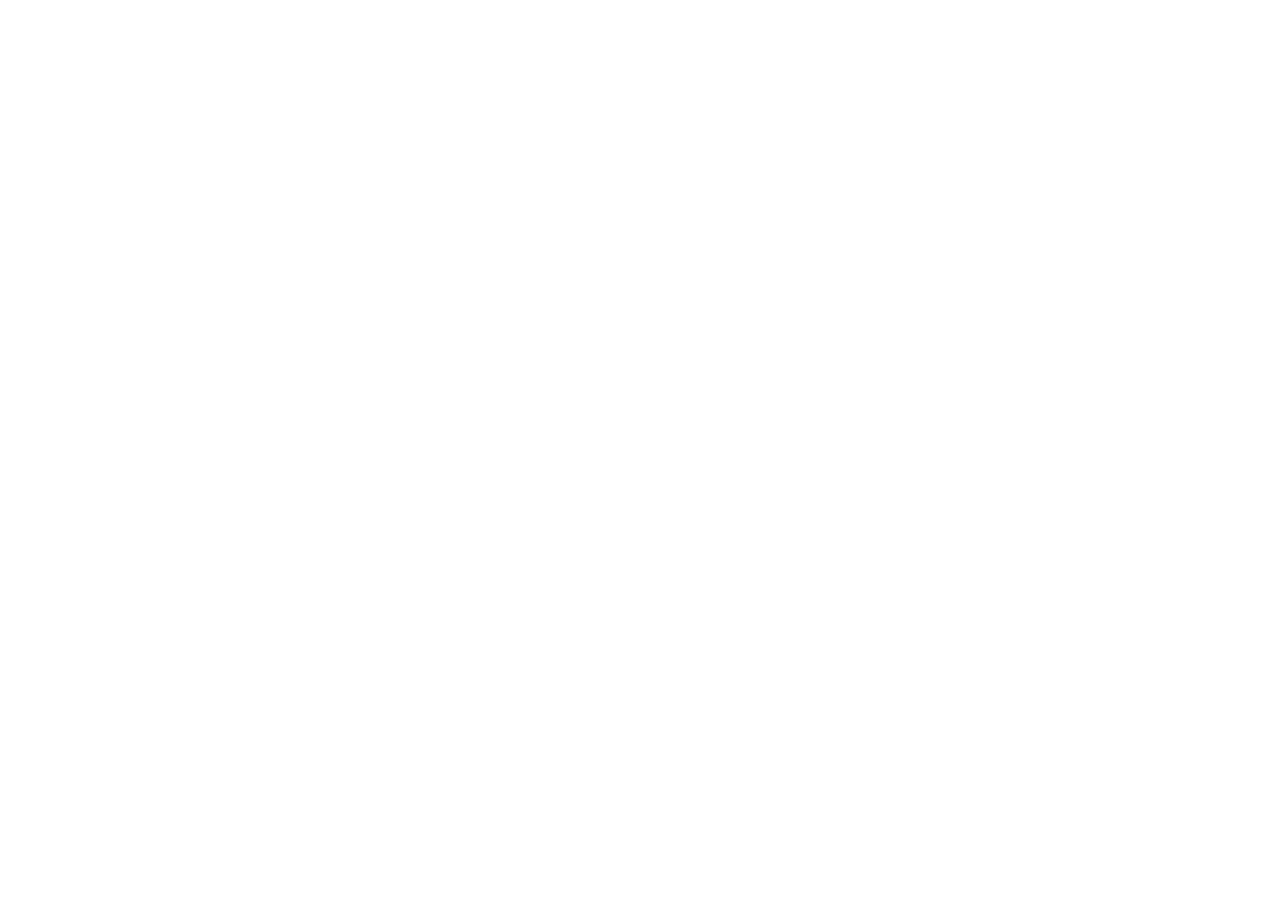
==== index.html @ 517ce28c "criei o index.html" ====
<!DOCTYPE html>
<html lang="pt-br">
<head>
    <meta charset="UTF-8">
    <meta name="viewport" content="width=device-width, initial-scale=1.0">
    <title>Projeto Redes Sociais</title>
    <link rel="shortcut icon" href="favicon.ico" type="image/x-icon">
</head>
<body>
    
</body>
</html>
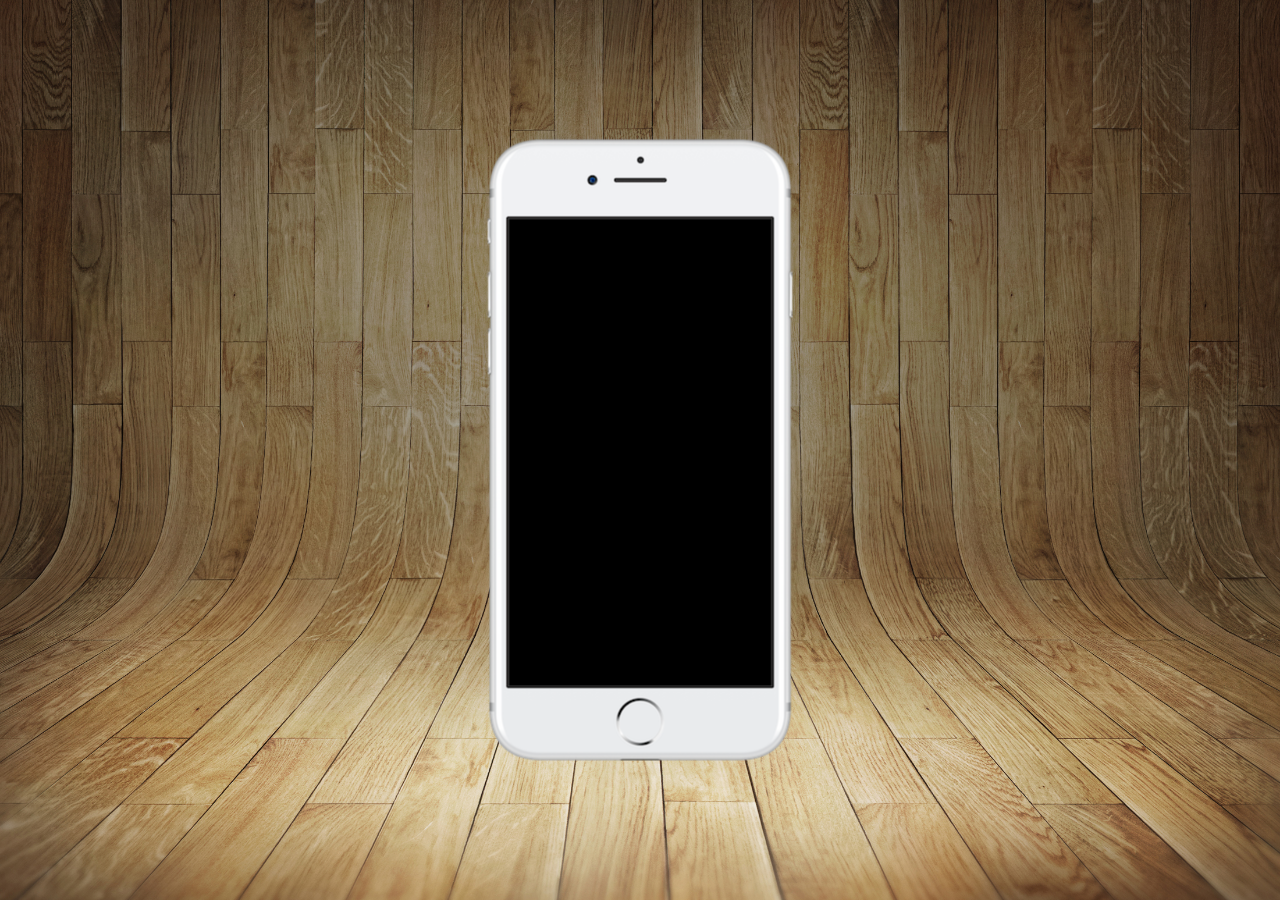
==== commit 2ebbadb4: "criei os estilos" ====
--- a/index.html
+++ b/index.html
@@ -5,8 +5,17 @@
     <meta name="viewport" content="width=device-width, initial-scale=1.0">
     <title>Projeto Redes Sociais</title>
     <link rel="shortcut icon" href="favicon.ico" type="image/x-icon">
+    <link rel="stylesheet" href="estilos/style.css">
 </head>
 <body>
-    
+    <main>
+        <section id="telefone">
+
+        </section>
+
+        <section id="redes-sociais">
+
+        </section>
+    </main>
 </body>
 </html>--- a/estilos/style.css
+++ b/estilos/style.css
@@ -0,0 +1,36 @@
+@charset "UFT-8";
+
+* {
+    margin: 0px;
+    padding: 0px;
+    font-family: Arial, Helvetica, sans-serif;
+}
+
+html, body {
+    height: 100vh;
+    width: 100vw;
+    background-color: black;
+}
+
+body {
+    background: url('../imagens/fundo-madeira.jpg')
+    no-repeat center;
+    background-size: cover;
+    background-attachment: fixed;
+}
+
+main {
+    position: relative;
+    height: 100vh;
+}
+
+section#telefone {
+    position: absolute;
+    top: 50%;
+    left: 50%;
+    transform: translate(-50%, -50%);
+
+    height: 627px;
+    width: 311px;
+    background: url('../imagens/frame-iphone.png') no-repeat;
+}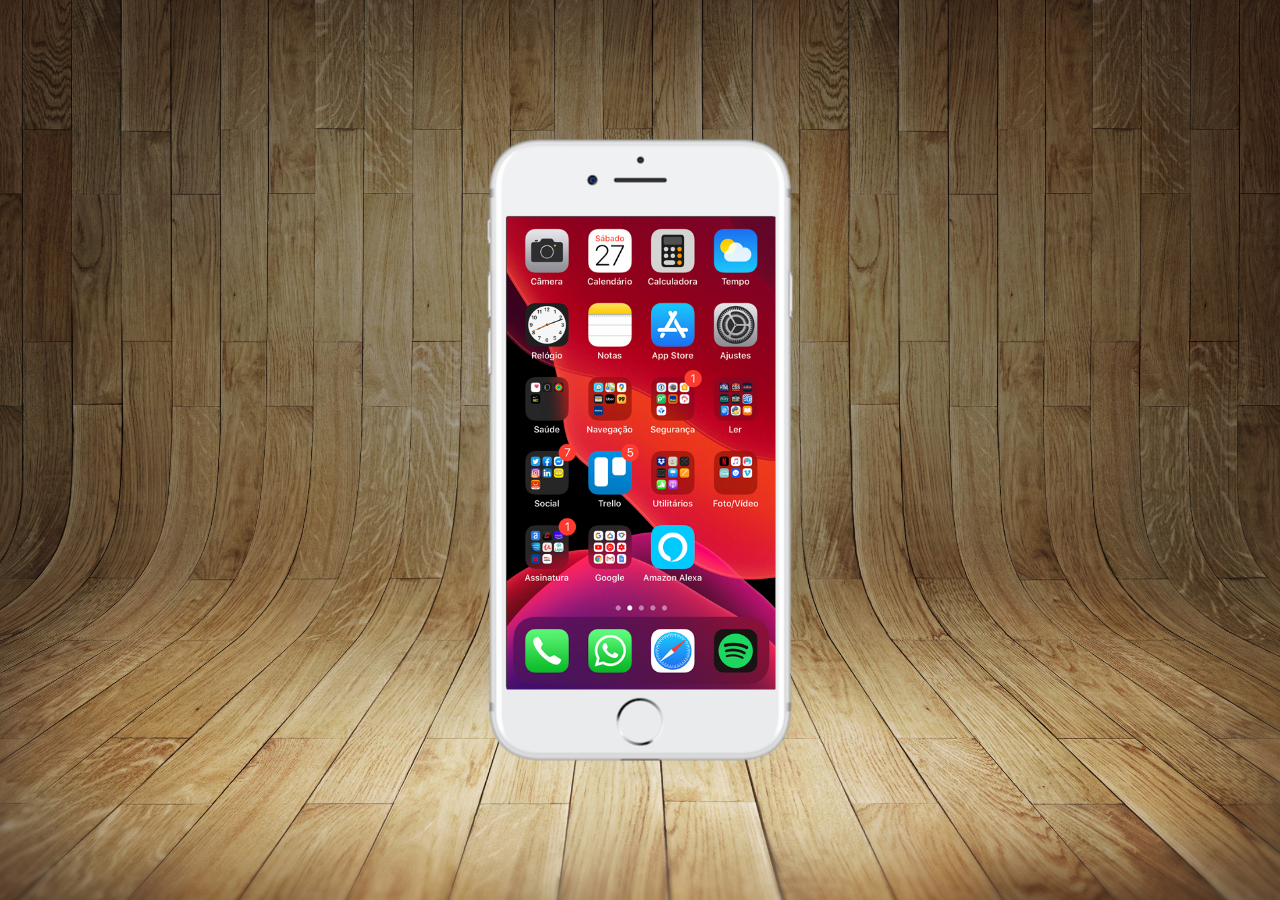
==== commit d523cd7b: "criei a tela home" ====
--- a/index.html
+++ b/index.html
@@ -10,7 +10,7 @@
 <body>
     <main>
         <section id="telefone">
-
+            <iframe src="home.html" name="tela" id="tela" frameborder="0"></iframe>
         </section>
 
         <section id="redes-sociais">
--- a/estilos/style.css
+++ b/estilos/style.css
@@ -33,4 +33,12 @@
     height: 627px;
     width: 311px;
     background: url('../imagens/frame-iphone.png') no-repeat;
+}
+
+iframe#tela {
+    position: relative;
+    top: 80px;
+    left: 22px;
+    width: 269px;
+    height: 473px;
 }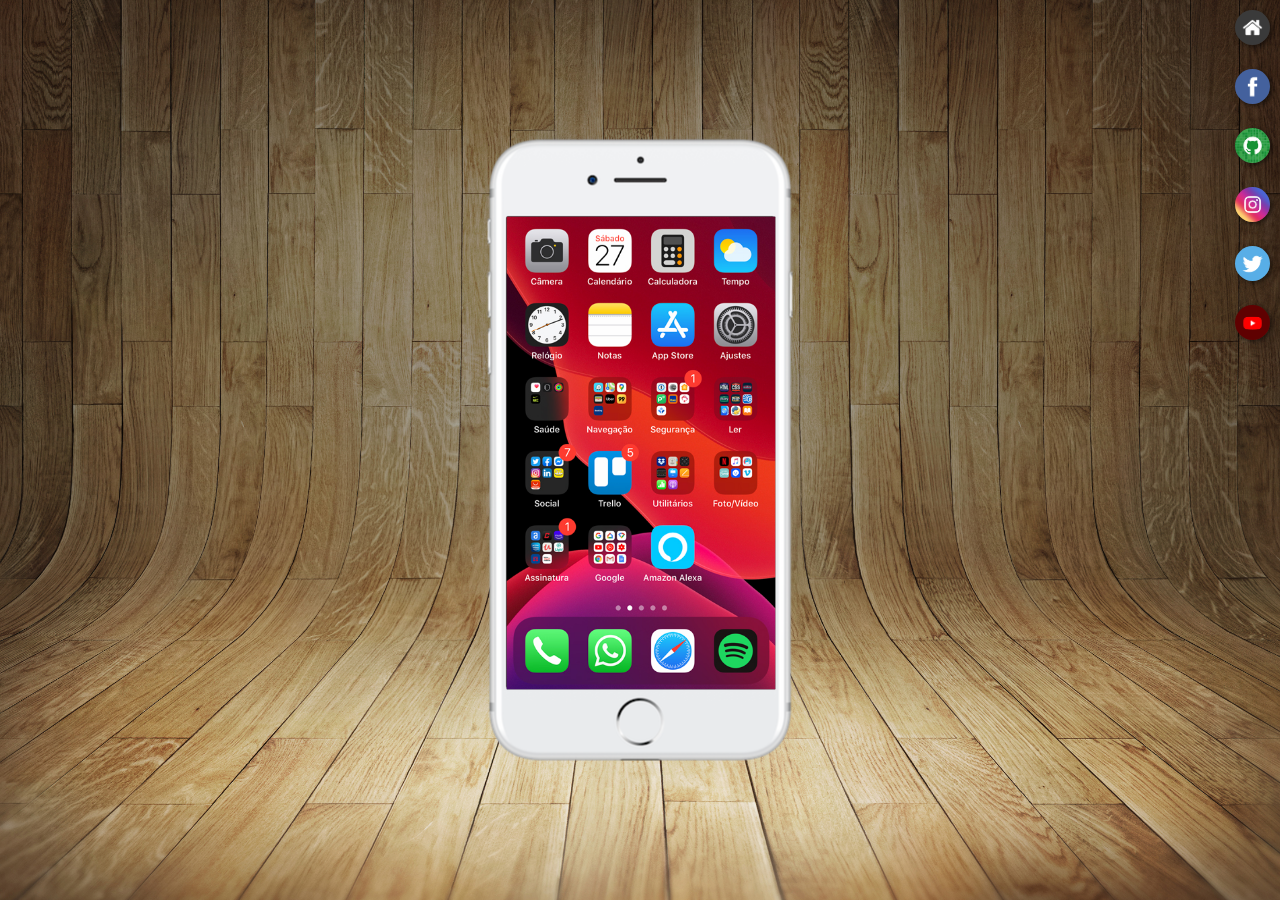
==== commit 1b81ece8: "criei botões na lateral" ====
--- a/index.html
+++ b/index.html
@@ -10,11 +10,18 @@
 <body>
     <main>
         <section id="telefone">
-            <iframe src="home.html" name="tela" id="tela" frameborder="0"></iframe>
+            <iframe src="home.html" name="tela" id="tela" frameborder="0">
+                Seu navegador não é compatível com isso!
+            </iframe>
         </section>
 
         <section id="redes-sociais">
-
+            <a href="#" target="tela"><img src="imagens/logo-home.jpg" alt="Home"></a> <br>
+            <a href="#" target="tela"><img src="imagens/logo-facebook.jpg" alt="Facebook"></a> <br>
+            <a href="#" target="tela"><img src="imagens/logo-github.jpg" alt="GitHub"></a> <br>
+            <a href="#" target="tela"><img src="imagens/logo-instagram.jpg" alt="Instagram"></a> <br>
+            <a href="#" target="tela"><img src="imagens/logo-twitter.jpg" alt="Twitter"></a> <br>
+            <a href="#" target="tela"><img src="imagens/logo-youtube.jpg" alt="YouTube"></a>
         </section>
     </main>
 </body>
--- a/estilos/style.css
+++ b/estilos/style.css
@@ -41,4 +41,24 @@
     left: 22px;
     width: 269px;
     height: 473px;
+}
+
+section#redes-sociais {
+    text-align: right;
+}
+
+section#redes-sociais img {
+    width: 35px;
+    margin: 10px;
+    border-radius: 50%;
+    box-shadow: 2px 2px 5px rgba(0, 0, 0, 0.504);
+    box-sizing: border-box;
+
+}
+
+section#redes-sociais img:hover {
+    border: 2px solid white;
+    transform: translate(-2px, -2px);
+    box-shadow: 5px 5px 10px rgba(0, 0, 0, 0.625);
+    transition: transform .4s, border .8s;
 }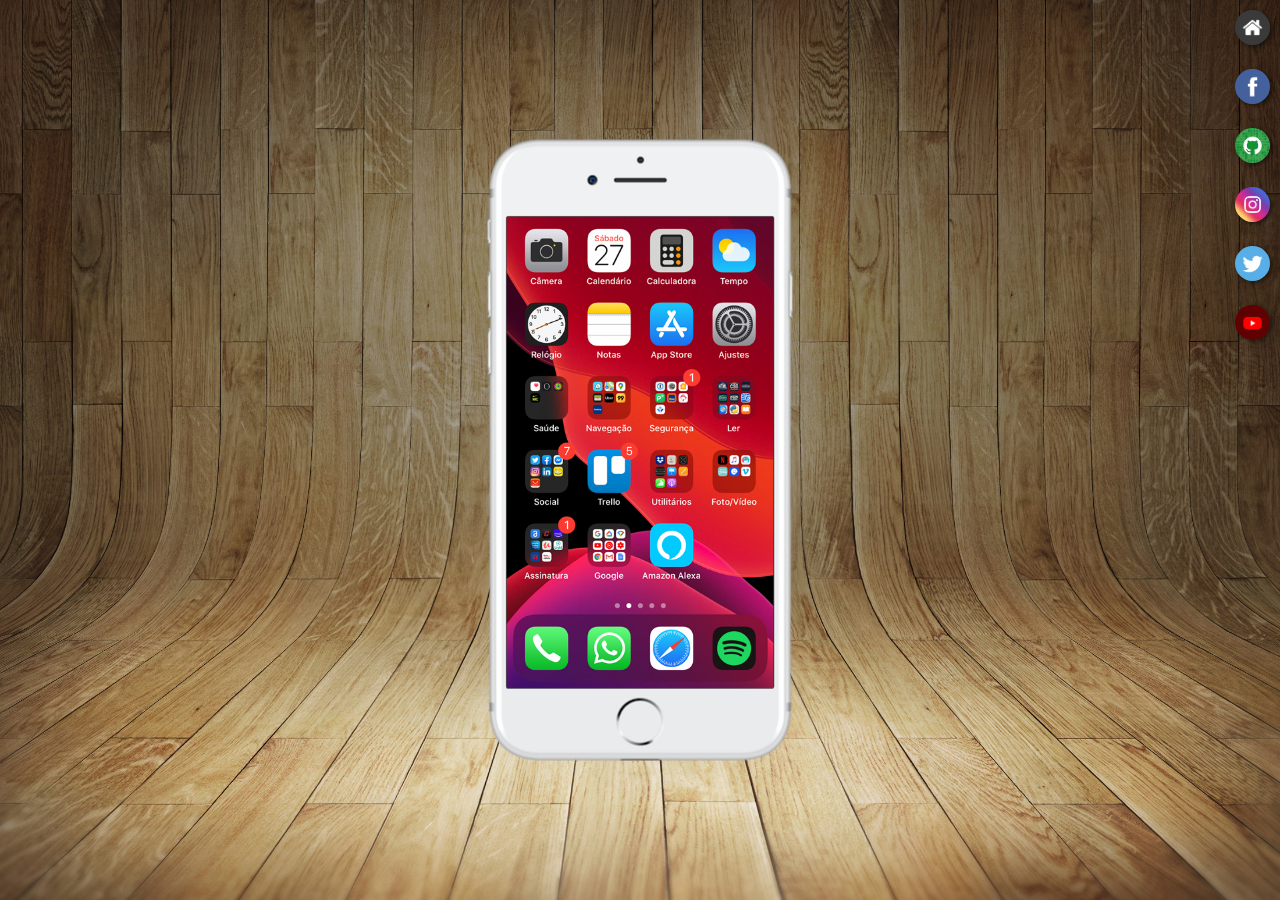
==== commit 877ac5a0: "criei as telas das redes sociais e finalizei" ====
--- a/index.html
+++ b/index.html
@@ -16,12 +16,12 @@
         </section>
 
         <section id="redes-sociais">
-            <a href="#" target="tela"><img src="imagens/logo-home.jpg" alt="Home"></a> <br>
-            <a href="#" target="tela"><img src="imagens/logo-facebook.jpg" alt="Facebook"></a> <br>
-            <a href="#" target="tela"><img src="imagens/logo-github.jpg" alt="GitHub"></a> <br>
-            <a href="#" target="tela"><img src="imagens/logo-instagram.jpg" alt="Instagram"></a> <br>
-            <a href="#" target="tela"><img src="imagens/logo-twitter.jpg" alt="Twitter"></a> <br>
-            <a href="#" target="tela"><img src="imagens/logo-youtube.jpg" alt="YouTube"></a>
+            <a href="home.html" target="tela"><img src="imagens/logo-home.jpg" alt="Home"></a> <br>
+            <a href="facebook.html" target="tela"><img src="imagens/logo-facebook.jpg" alt="Facebook"></a> <br>
+            <a href="github.html" target="tela"><img src="imagens/logo-github.jpg" alt="GitHub"></a> <br>
+            <a href="instagram.html" target="tela"><img src="imagens/logo-instagram.jpg" alt="Instagram"></a> <br>
+            <a href="twitter.html" target="tela"><img src="imagens/logo-twitter.jpg" alt="Twitter"></a> <br>
+            <a href="youtube.html" target="tela"><img src="imagens/logo-youtube.jpg" alt="YouTube"></a>
         </section>
     </main>
 </body>
--- a/estilos/style.css
+++ b/estilos/style.css
@@ -39,8 +39,8 @@
     position: relative;
     top: 80px;
     left: 22px;
-    width: 269px;
-    height: 473px;
+    width: 267px;
+    height: 472px;
 }
 
 section#redes-sociais {
